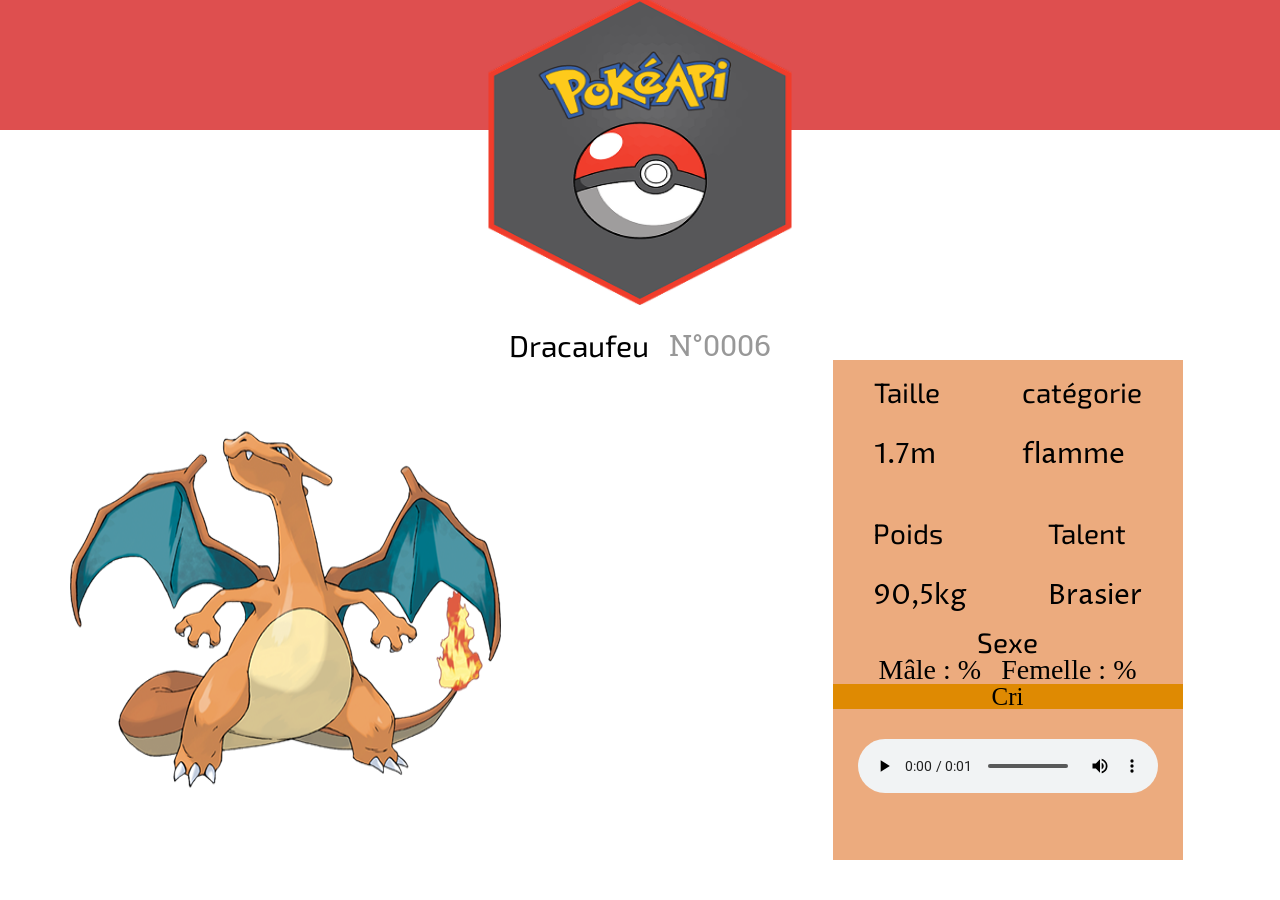
==== pagedracaufeu.html @ e7aeac7a "first commit" ====
<!DOCTYPE html>
<html lang="fr">
<head>
    <meta charset="UTF-8">
    <meta name="viewport" content="width=device-width, initial-scale=1.0">
    <title>Document</title>
    <link rel="stylesheet" href="styles.css">
</head>
<body>
    <div class="div1"> 
        <a href="index.html">
        <img class="img1"   src="pokeapi.png"/>
        </a>
    </div>
    <div class="divdra">
        <h2 id="nom">Dracaufeu</h2>
        <span class="number" id="number">N°0006</span>
    </div>
    <div class="div6">
        <img class="dracaufeu" id="img" src="dracaufeu.png"/>
        <div class="div5">
            <div class="div7">
                <div>
                  <h3>Taille</h3>
                  <span id="taille">1.7m</span>
                </div>
                <div>
                  <h3>catégorie</h3>
                  <span id="categorie">flamme</span>
                </div>
            </div>
            <div class="div8">
                <div>
                  <h3>Poids</h3>
                  <span id="poids">90,5kg</span>
                </div>
                <div>
                  <h3>Talent</h3>
                  <span id="talent">Brasier</span>
                </div>
            </div>
            <div class="div9">
                <div>
                  <h3 class="s">Sexe</h3>
                  <div class="div10" id="s">                   
                    <p>Mâle : <span id="male"></span>%</p>
                    <p id="femalee">Femelle : <span id="female"></span>%</p>
                  </div>
                  <div id="asexue">
                    <p>asexué</p>
                  </div>
                </div>
            </div>
            <div class="div11">
                <p class="p2">Cri</p>
            </div>
            <div class="div12">
            <audio class="son0006" id="cri" controls src="Cri_0006.ogg"></audio>
            </div>
        </div>
    </div>
    <script src="script.js"></script>
</body>
</html>
---- styles.css ----
@import url('https://fonts.googleapis.com/css2?family=Exo+2:ital,wght@0,100..900;1,100..900&family=Roboto:ital,wght@0,100..900;1,100..900&display=swap');
@import url('https://fonts.googleapis.com/css2?family=Exo+2:ital,wght@0,100..900;1,100..900&family=Roboto+Slab:wght@100..900&family=Roboto:ital,wght@0,100..900;1,100..900&display=swap');
@import url('https://fonts.googleapis.com/css2?family=Exo+2:ital,wght@0,100..900;1,100..900&family=Proza+Libre:ital,wght@0,400;0,500;0,600;0,700;0,800;1,400;1,500;1,600;1,700;1,800&family=Roboto+Slab:wght@100..900&family=Roboto:ital,wght@0,100..900;1,100..900&display=swap');
/* http://meyerweb.com/eric/tools/css/reset/ 
   v2.0 | 20110126
   License: none (public domain)
*/

html, body, div, span, applet, object, iframe,
h1, h2, h3, h4, h5, h6, p, blockquote, pre,
a, abbr, acronym, address, big, cite, code,
del, dfn, em, img, ins, kbd, q, s, samp,
small, strike, strong, sub, sup, tt, var,
b, u, i, center,
dl, dt, dd, ol, ul, li,
fieldset, form, label, legend,
table, caption, tbody, tfoot, thead, tr, th, td,
article, aside, canvas, details, embed, 
figure, figcaption, footer, header, hgroup, 
menu, nav, output, ruby, section, summary,
time, mark, audio, video {
	margin: 0;
	padding: 0;
	border: 0;
	font-size: 100%;
	font: inherit;
	vertical-align: baseline;
}
/* HTML5 display-role reset for older browsers */
article, aside, details, figcaption, figure, 
footer, header, hgroup, menu, nav, section {
	display: block;
}
body {
	line-height: 1;
}
ol, ul {
	list-style: none;
}
blockquote, q {
	quotes: none;
}
blockquote:before, blockquote:after,
q:before, q:after {
	content: '';
	content: none;
}
table {
	border-collapse: collapse;
	border-spacing: 0;
}

.body1
{
    background-image: url("https://i.pinimg.com/736x/ac/1c/f3/ac1cf3b93e20336c7d6bd1794ec1d6b8.jpg");
    background-repeat:no-repeat;
    background-position:center center;
    background-attachment:fixed;
    background-size:cover;   
}

.div1
{
    background-color: #DE4F4F;
    height: 130px;
    display:flex;
    flex-direction:row;
    justify-content: flex-end;
    position: relative;
}

.div2
{
    display:flex;
    flex-direction: column;
    justify-content: center;
    align-items: center;
    height: 400px;

}

.img1
{
    width:303px;
    height:310px;
    position:absolute;
    transform : translate(-50%,-50%);
    left: 50%;
    top:150px;
}

.bar
{
    width: 500px;
    height: 40px;
    opacity: 0.4;
    padding-left:40px;
}

.loupe
{
    width: 28px;
    height: 50px;
    position:absolute;
    left:10px;
    top:-5px;
}

.div3
{
    display:flex;
    flex-direction:column;
    justify-content: center;
    margin-top:200px;
}

.img4
{
    display:flex;
    flex-direction: row;
    justify-content: center;
    align-items: center;
}
.img4 li
{
    margin-left:35px;
}

.img4 li img
{
    max-height:140px;
}

.div4
{
    width: 500px;
    position:relative;
}

.p1
{
    font-family:"Exo 2",Verdana, Geneva, Tahoma, sans-serif;
    text-transform: uppercase;
    font-size:40px;
    text-align:center;
    margin-bottom: 14px;
}

.divdra
{
    margin-top:200px;
    display:flex;
    flex-direction:row;
    justify-content:center;
    font-size:30px;
}

h2
{
    margin-right:20px;
    font-family:"Exo 2",Verdana, Geneva, Tahoma, sans-serif;
}

.number
{
    opacity: 0.4;
font-family:"Roboto Slab",Verdana;
}

.div5
{
    background-color: rgba(223, 116, 40,0.6);
    height:500px;
    width:350px;
    margin-left:30px;
    transform: translateX(-50px);
}

.div6
{
    display:flex;
    flex-direction:row;
    justify-content:center;
}

.dracaufeu
{
    margin-right:330px;
}

.div7,.div8,.div9
{
    display:flex;
    flex-direction:row;
    justify-content:space-around;
    font-size:28px;
    margin-top:18px;
}

.div7 span  , .div8 span 
{
    display:block;
    margin-top:35px;
    font-family:"Proza Libre",Verdana;
}

h3
{
    font-family:"Exo 2",Verdana;
}

.div8
{
    margin-top: 50px;
}

.div10
{
    display:flex;
    flex-direction:row;
    justify-content:center;
}

.s
{
    text-align: center;
}

.div11
{
    background-color: #DF8A02;
}

.p2
{
font-size:25px;
text-align:center;
}

.div12
{
    display:flex;
    flex-direction:row;
    justify-content:center;
    margin-top:30px;
}

#modal
{
    width:500px;
    position:absolute;
    background-color:rgba(255, 255, 255, 0.2);
    min-height: 70px;
    display:none;
}

#modal.active
{
    display:block;
}

.draca
{
    height: 70px;
    margin-left:20px;
}

.dracau
{
    display:flex;
    flex-direction:row;
    justify-content:flex-start;
    align-items:center;
    text-decoration: none;
}

h2
{
    font-size:30px;
}

#femalee
{
    margin-left:20px;
}

#asexue
{
    display:none;
}

#asexue.active
{
    display:block;
}
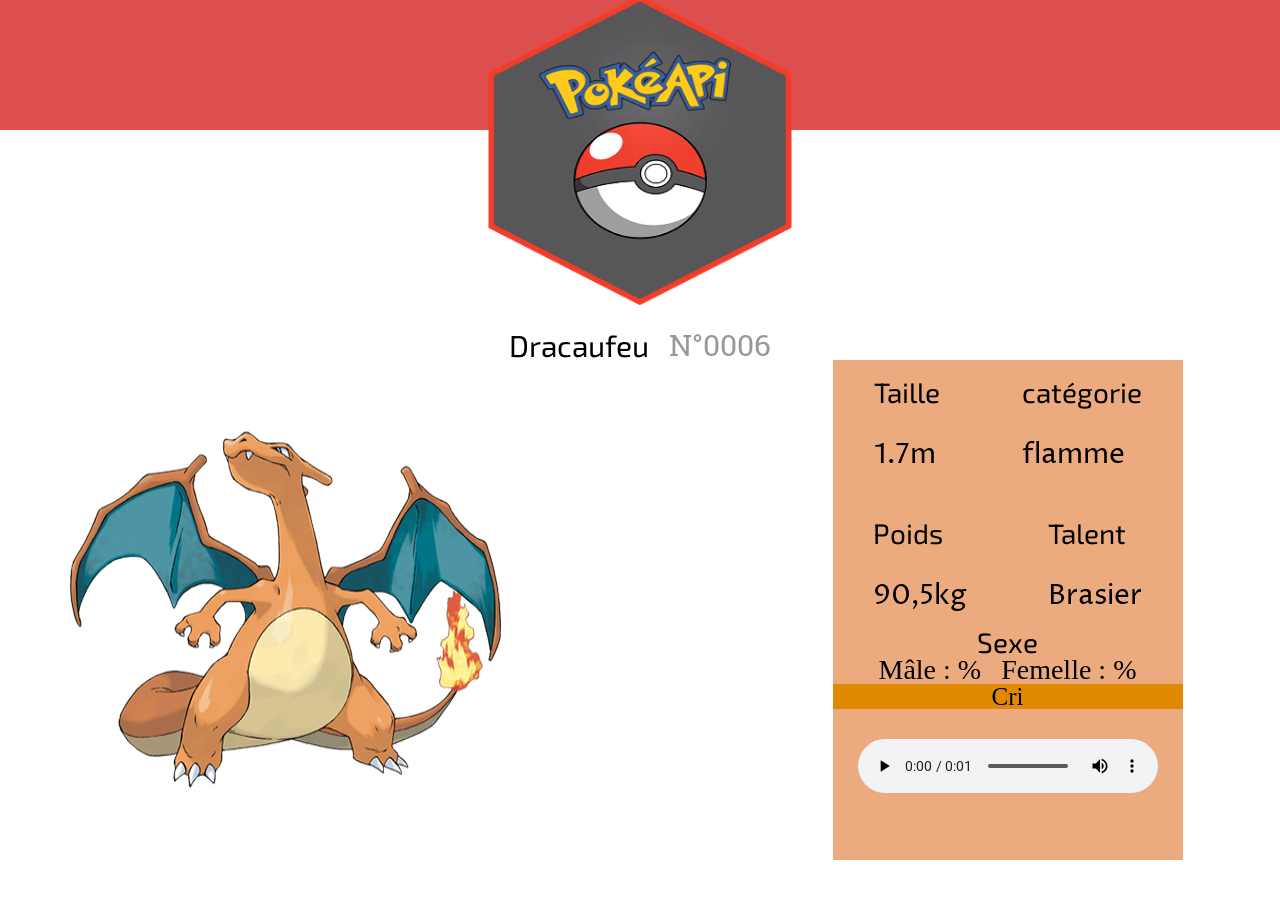
==== commit 3b450d14: "ajout poke du jour" ====
--- a/pagedracaufeu.html
+++ b/pagedracaufeu.html
@@ -6,7 +6,7 @@
     <title>Document</title>
     <link rel="stylesheet" href="styles.css">
 </head>
-<body>
+<body id="pokepage">
     <div class="div1"> 
         <a href="index.html">
         <img class="img1"   src="pokeapi.png"/>
